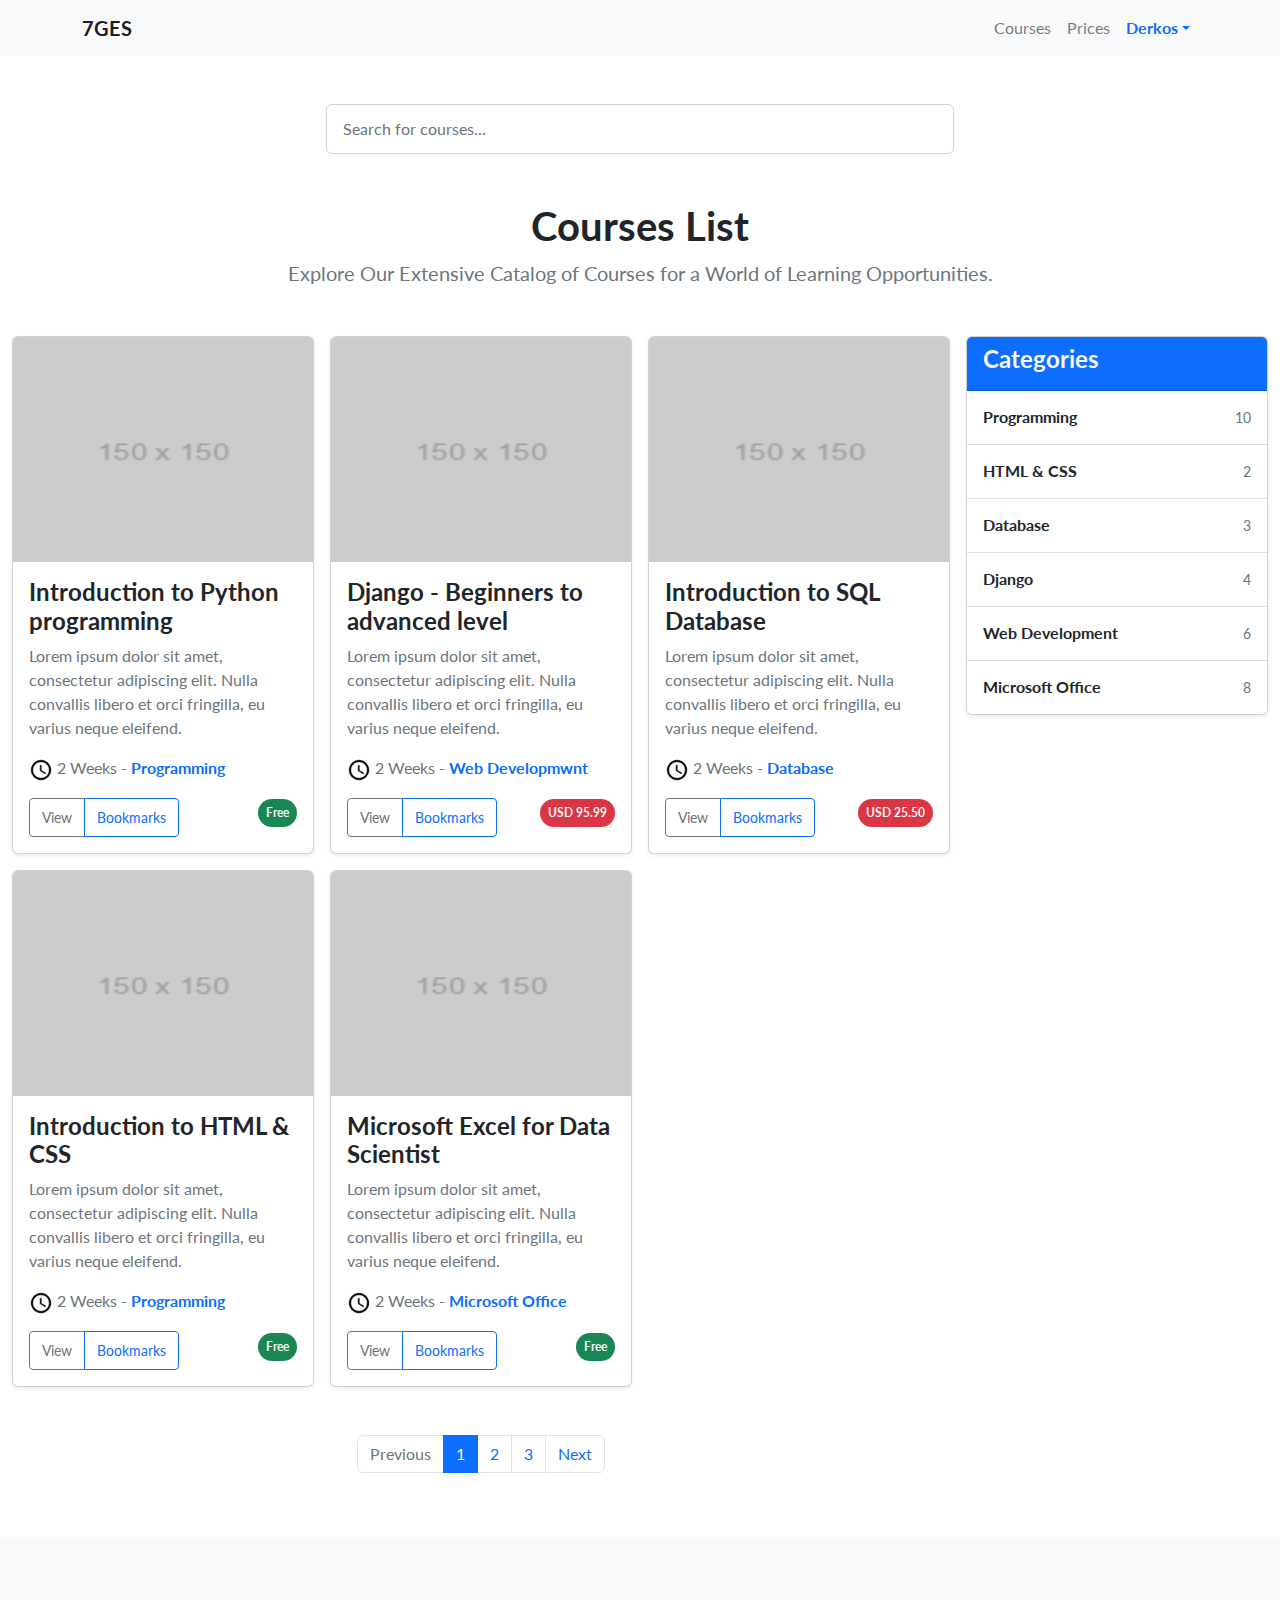
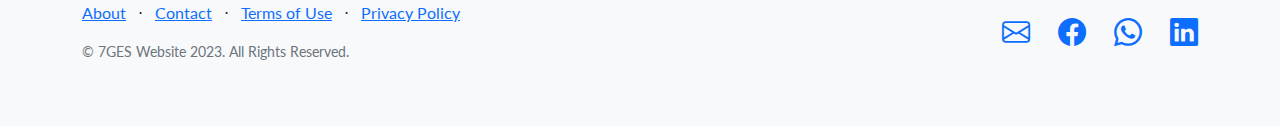
==== bookmarks.html @ f91cdd7c "first commit" ====
<!DOCTYPE html>
<html lang="en">
    <head>
        <meta charset="utf-8" />
        <meta name="viewport" content="width=device-width, initial-scale=1, shrink-to-fit=no" />
        <meta name="description" content="" />
        <meta name="author" content="" />
        <title>7GES - Bookmarks</title>
        <!-- Favicon-->
        <link rel="icon" type="image/x-icon" href="static/assets/favicon.jpg" />
        <!-- Bootstrap icons-->
        <link href="https://cdn.jsdelivr.net/npm/bootstrap-icons@1.5.0/font/bootstrap-icons.css" rel="stylesheet" type="text/css" />
        <!-- Google fonts-->
        <link href="https://fonts.googleapis.com/css?family=Lato:300,400,700,300italic,400italic,700italic" rel="stylesheet" type="text/css" />
        <!-- Core theme CSS (includes Bootstrap)-->
        <link href="static/css/styles.css" rel="stylesheet" />
        <link href="static/css/custom.css" rel="stylesheet" />
    </head>
    <body>
        <!-- Responsive navbar-->
        <nav class="navbar navbar-expand-lg navbar-light bg-light bg-gradient static-top">
            <div class="container">
                <a class="navbar-brand fw-bold" href="index.html">7GES</a>
                <button class="navbar-toggler" type="button" data-bs-toggle="collapse" data-bs-target="#navbarSupportedContent" aria-controls="navbarSupportedContent" aria-expanded="false" aria-label="Toggle navigation"><span class="navbar-toggler-icon"></span></button>
                <div class="collapse navbar-collapse" id="navbarSupportedContent">
                    <ul class="navbar-nav ms-auto mb-2 mb-lg-0">
                        <li class="nav-item"><a class="nav-link" href="courses.html">Courses</a></li>
                        <li class="nav-item"><a class="nav-link" href="#">Prices</a></li>
                        <li class="nav-item dropdown">
                            <a class="nav-link dropdown-toggle text-primary fw-bold" id="navbarDropdown" href="#" role="button" data-bs-toggle="dropdown" aria-expanded="false">Derkos</a>

                            <ul class="dropdown-menu dropdown-menu-end" aria-labelledby="navbarDropdown">
                                <li><a class="dropdown-item" href="profile.html">Profile</a></li>
                                <li><a class="dropdown-item" href="bookmarks.html">Bookmarks</a></li>
                                <li><a class="dropdown-item" href="#">Change Password</a></li>
                                <li><hr class="dropdown-divider" /></li>
                                <li><a class="dropdown-item text-danger" href="#">Logout</a></li>
                            </ul>
                        </li>
                    </ul>
                </div>
            </div>
        </nav>
        <!-- Page content-->
        <div class="container-fluid py-5 bg-body-tertiary">
            <div class="col-lg-6 mx-auto">
                <form class="form-group">
                    <!-- <div class="row"> -->
                        <!-- <div class="col"> -->
                            <input class="form-control form-control" type="search" placeholder="Search for courses..."/>
                        <!-- </div> -->
                        <!-- <div class="col-auto"><button class="btn btn-primary" type="submit">Search</button></div> -->
                    <!-- </div> -->
                </form>
            </div>

            <div class="text-sm-start text-lg-center my-5">
                <h1>Courses List</h1>
                <p class="lead fw-normal text-muted">Explore Our Extensive Catalog of Courses for a World of Learning Opportunities.</p>
            </div>

            <div class="row row-cols-1 row-cols-sm-1 row-cols-md-2 g-3">
                <div class="col-md-9">
                    <div class="row row-cols-1 row-cols-sm-2 row-cols-md-3 g-3 mb-5">
                        <div class="col">
                            <div class="card shadow-sm card-border-bottom">
                                <div class="card-img">
                                    <img class="bd-placeholder-img card-img-top" style="height: 225px;width: 100%;" src="static/assets/img/placeholder.png">
                                </div>
                                <div class="card-body">
                                    <h3 class="card-title h4">
                                        Introduction to Python programming
                                    </h3>
                                    <p class="card-text text-muted">Lorem ipsum dolor sit amet, consectetur adipiscing elit. Nulla convallis libero et orci fringilla, eu varius neque eleifend.</p>

                                    <p class="card-text text-muted">
                                        <img class="rounded-circle me-1" style="height: 24px;width: 24px;" src="static/assets/img/clock.png">2 Weeks &dash; <span class="text-primary fw-bold">Programming</span>
                                    </p>
                                    <div class="d-flex justify-content-between align-items-center">
                                        <div class="btn-group">
                                            <a href="detail.html" type="button" class="btn btn-sm btn-outline-secondary">View</a>

                                            <a href="bookmarks.html" type="button" class="btn btn-sm btn-outline-primary">Bookmarks</a>
                                        </div>
                                        <small class="badge rounded-pill text-light bg-success p-2 h6">Free</small>
                                    </div>
                                </div>
                            </div>
                        </div>
                        <div class="col">
                            <div class="card shadow-sm card-border-bottom">
                                <div class="card-img">
                                    <img class="bd-placeholder-img card-img-top" style="height: 225px;width: 100%;" src="static/assets/img/placeholder.png">
                                </div>
                                <div class="card-body">
                                    <h3 class="card-title h4">
                                        Django - Beginners to advanced level
                                    </h3>
                                    <p class="card-text text-muted">Lorem ipsum dolor sit amet, consectetur adipiscing elit. Nulla convallis libero et orci fringilla, eu varius neque eleifend.</p>

                                    <p class="card-text text-muted">
                                        <img class="rounded-circle me-1" style="height: 24px;width: 24px;" src="static/assets/img/clock.png">2 Weeks &dash; <span class="text-primary fw-bold">Web Developmwnt</span>
                                    </p>
                                    <div class="d-flex justify-content-between align-items-center">
                                        <div class="btn-group">
                                            <a href="detail.html" type="button" class="btn btn-sm btn-outline-secondary">View</a>

                                            <a href="bookmarks.html" type="button" class="btn btn-sm btn-outline-primary">Bookmarks</a>
                                        </div>
                                        <small class="badge rounded-pill text-light bg-danger p-2 h6">USD 95.99</small>
                                    </div>
                                </div>
                            </div>
                        </div>
                        <div class="col">
                            <div class="card shadow-sm card-border-bottom">
                                <div class="card-img">
                                    <img class="bd-placeholder-img card-img-top" style="height: 225px;width: 100%;" src="static/assets/img/placeholder.png">
                                </div>
                                <div class="card-body">
                                    <h3 class="card-title h4">
                                        Introduction to SQL Database
                                    </h3>
                                    <p class="card-text text-muted">Lorem ipsum dolor sit amet, consectetur adipiscing elit. Nulla convallis libero et orci fringilla, eu varius neque eleifend.</p>

                                    <p class="card-text text-muted">
                                        <img class="rounded-circle me-1" style="height: 24px;width: 24px;" src="static/assets/img/clock.png">2 Weeks &dash; <span class="text-primary fw-bold">Database</span>
                                    </p>

                                    <div class="d-flex justify-content-between align-items-center">
                                        <div class="btn-group">
                                            <a href="detail.html" type="button" class="btn btn-sm btn-outline-secondary">View</a>

                                            <a href="bookmarks.html" type="button" class="btn btn-sm btn-outline-primary">Bookmarks</a>
                                        </div>
                                        <small class="badge rounded-pill text-light bg-danger p-2 h6">USD 25.50</small>
                                    </div>
                                </div>
                            </div>
                        </div>
                        <div class="col">
                            <div class="card shadow-sm card-border-bottom">
                                <div class="card-img">
                                    <img class="bd-placeholder-img card-img-top" style="height: 225px;width: 100%;" src="static/assets/img/placeholder.png">
                                </div>
                                <div class="card-body">
                                    <h3 class="card-title h4">
                                        Introduction to HTML & CSS
                                    </h3>
                                    <p class="card-text text-muted">Lorem ipsum dolor sit amet, consectetur adipiscing elit. Nulla convallis libero et orci fringilla, eu varius neque eleifend.</p>

                                    <p class="card-text text-muted">
                                        <img class="rounded-circle me-1" style="height: 24px;width: 24px;" src="static/assets/img/clock.png">2 Weeks &dash; <span class="text-primary fw-bold">Programming</span>
                                    </p>

                                    <div class="d-flex justify-content-between align-items-center">
                                        <div class="btn-group">
                                            <a href="detail.html" type="button" class="btn btn-sm btn-outline-secondary">View</a>

                                            <a href="bookmarks.html" type="button" class="btn btn-sm btn-outline-primary">Bookmarks</a>
                                        </div>
                                        <small class="badge rounded-pill text-light bg-success p-2 h6">Free</small>
                                    </div>
                                </div>
                            </div>
                        </div>
                        <div class="col">
                            <div class="card shadow-sm card-border-bottom">
                                <div class="card-img">
                                    <img class="bd-placeholder-img card-img-top" style="height: 225px;width: 100%;" src="static/assets/img/placeholder.png">
                                </div>
                                <div class="card-body">
                                    <h3 class="card-title h4">
                                        Microsoft Excel for Data Scientist
                                    </h3>
                                    <p class="card-text text-muted">Lorem ipsum dolor sit amet, consectetur adipiscing elit. Nulla convallis libero et orci fringilla, eu varius neque eleifend.</p>

                                    <p class="card-text text-muted">
                                        <img class="rounded-circle me-1" style="height: 24px;width: 24px;" src="static/assets/img/clock.png">2 Weeks &dash; <span class="text-primary fw-bold">Microsoft Office</span>
                                    </p>

                                    <div class="d-flex justify-content-between align-items-center">
                                        <div class="btn-group">
                                            <a href="detail.html" type="button" class="btn btn-sm btn-outline-secondary">View</a>

                                            <a href="bookmarks.html" type="button" class="btn btn-sm btn-outline-primary">Bookmarks</a>
                                        </div>
                                        <small class="badge rounded-pill text-light bg-success p-2 h6">Free</small>
                                    </div>
                                </div>
                            </div>
                        </div>
                    </div>

                    <!-- Pagination -->
                    <nav aria-label="Page navigation example">
                        <ul class="pagination justify-content-center">
                            <li class="page-item disabled"><a class="page-link">Previous</a></li>
                            <li class="page-item active"><a class="page-link" href="#">1</a></li>
                            <li class="page-item"><a class="page-link" href="#">2</a></li>
                            <li class="page-item"><a class="page-link" href="#">3</a></li>
                            <li class="page-item"><a class="page-link" href="#">Next</a></li>
                        </ul>
                    </nav>
                </div>

                <div class="col-md-3">
                    <div class="card shadow-sm card-border-bottom">
                        <div class="card-header bg-primary text-light">
                            <h4 class="card-title">Categories</h4>
                        </div>
                        <div class="list-group list-group-flush">
                            <a href="#" class="list-group-item list-group-item-action d-flex gap-3 py-3" aria-current="true">
                                <div class="d-flex gap-2 w-100 justify-content-between">
                                    <h6 class="mb-0">Programming</h6>
                                    <small class="text-muted">10</small>
                                </div>
                            </a>

                            <a href="#" class="list-group-item list-group-item-action d-flex gap-3 py-3" aria-current="true">
                                <div class="d-flex gap-2 w-100 justify-content-between">
                                    <h6 class="mb-0">HTML & CSS</h6>
                                    <small class="text-muted">2</small>
                                </div>
                            </a>

                            <a href="#" class="list-group-item list-group-item-action d-flex gap-3 py-3" aria-current="true">
                                <div class="d-flex gap-2 w-100 justify-content-between">
                                    <h6 class="mb-0">Database</h6>
                                    <small class="text-muted">3</small>
                                </div>
                            </a>

                            <a href="#" class="list-group-item list-group-item-action d-flex gap-3 py-3" aria-current="true">
                                <div class="d-flex gap-2 w-100 justify-content-between">
                                    <h6 class="mb-0">Django</h6>
                                    <small class="text-muted">4</small>
                                </div>
                            </a>

                            <a href="#" class="list-group-item list-group-item-action d-flex gap-3 py-3" aria-current="true">
                                <div class="d-flex gap-2 w-100 justify-content-between">
                                    <h6 class="mb-0">Web Development</h6>
                                    <small class="text-muted">6</small>
                                </div>
                            </a>

                            <a href="#" class="list-group-item list-group-item-action d-flex gap-3 py-3" aria-current="true">
                                <div class="d-flex gap-2 w-100 justify-content-between">
                                    <h6 class="mb-0">Microsoft Office</h6>
                                    <small class="text-muted">8</small>
                                </div>
                            </a>
                        </div>
                    </div>
                </div>
            </div>
        </div> 
        <!-- Footer-->
        <footer class="footer bg-light">
            <div class="container">
                <div class="row">
                    <div class="col-lg-6 h-100 text-center text-lg-start my-auto">
                        <ul class="list-inline mb-3">
                            <li class="list-inline-item"><a href="#!">About</a></li>
                            <li class="list-inline-item">⋅</li>
                            <li class="list-inline-item"><a href="#!">Contact</a></li>
                            <li class="list-inline-item">⋅</li>
                            <li class="list-inline-item"><a href="#!">Terms of Use</a></li>
                            <li class="list-inline-item">⋅</li>
                            <li class="list-inline-item"><a href="#!">Privacy Policy</a></li>
                        </ul>
                        <p class="text-muted small mb-4 mb-lg-0">&copy; 7GES Website 2023. All Rights Reserved.</p>
                    </div>
                    <div class="col-lg-6 h-100 text-center text-lg-end my-auto">
                        <ul class="list-inline mb-0">
                            <li class="list-inline-item me-4">
                                <a href="#!"><i class="bi-envelope fs-3"></i></a>
                            </li>
                            <li class="list-inline-item me-4">
                                <a href="#!"><i class="bi-facebook fs-3"></i></a>
                            </li>
                            <li class="list-inline-item me-4">
                                <a href="#!"><i class="bi-whatsapp fs-3"></i></a>
                            </li>
                            <li class="list-inline-item">
                                <a href="#!"><i class="bi-linkedin fs-3"></i></a>
                            </li>
                        </ul>
                    </div>
                </div>
            </div>
        </footer>
        <!-- Bootstrap core JS-->
        <script src="https://cdn.jsdelivr.net/npm/bootstrap@5.2.3/dist/js/bootstrap.bundle.min.js"></script>
        <!-- Core theme JS-->
        <script src="static/js/scripts.js"></script>
        <!-- * * * * * * * * * * * * * * * * * * * * * * * * * * * * * * * * * * * * * * * *-->
        <!-- * *                               SB Forms JS                               * *-->
        <!-- * * Activate your form at https://startbootstrap.com/solution/contact-forms * *-->
        <!-- * * * * * * * * * * * * * * * * * * * * * * * * * * * * * * * * * * * * * * * *-->
        <script src="https://cdn.startbootstrap.com/sb-forms-latest.js"></script>
    </body>
</html>
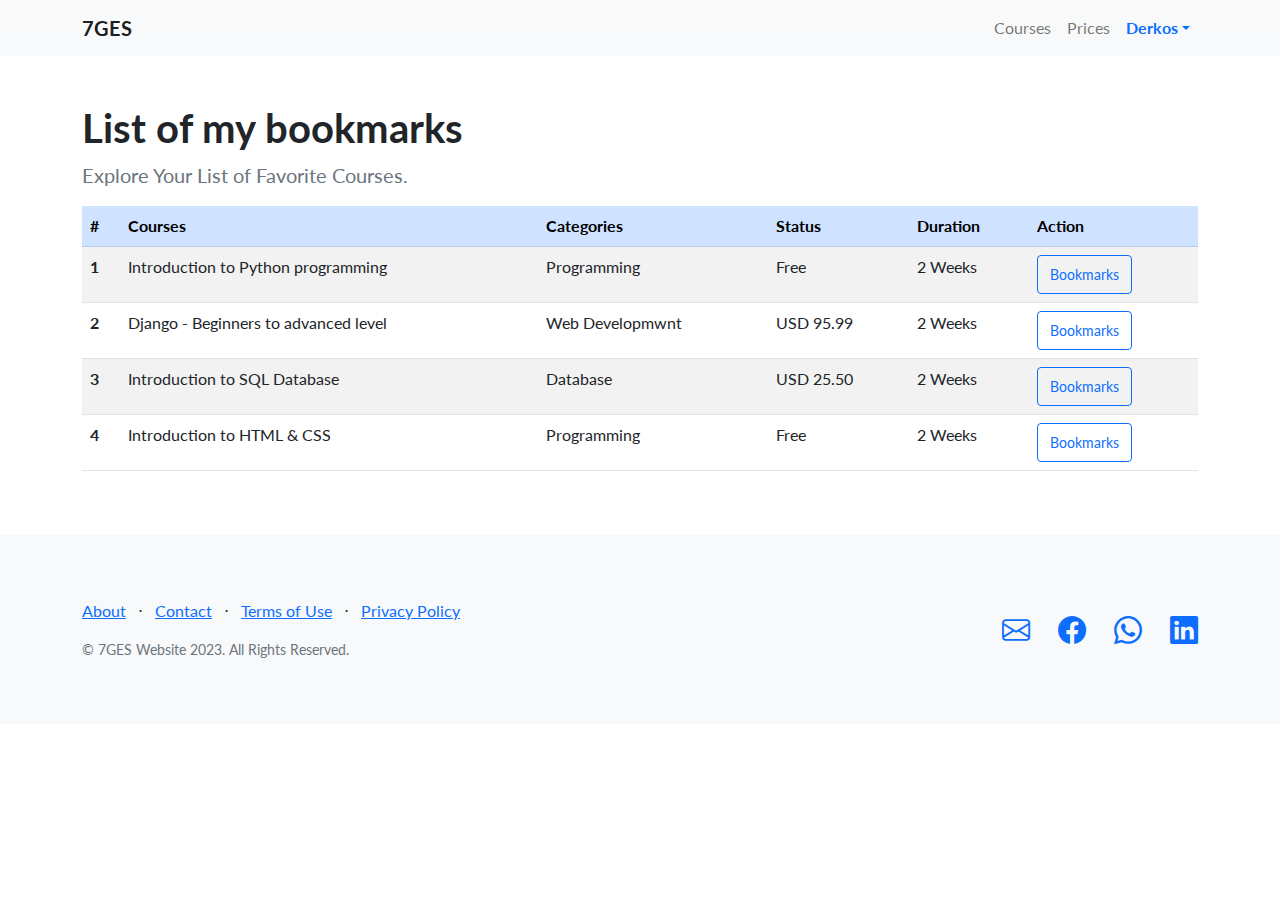
==== commit cd445c15: "Update images and improve UI" ====
--- a/bookmarks.html
+++ b/bookmarks.html
@@ -14,7 +14,7 @@
         <link href="https://fonts.googleapis.com/css?family=Lato:300,400,700,300italic,400italic,700italic" rel="stylesheet" type="text/css" />
         <!-- Core theme CSS (includes Bootstrap)-->
         <link href="static/css/styles.css" rel="stylesheet" />
-        <link href="static/css/custom.css" rel="stylesheet" />
+        <link rel="stylesheet" type="text/css" href="static/css/custom.css">
     </head>
     <body>
         <!-- Responsive navbar-->
@@ -42,217 +42,60 @@
             </div>
         </nav>
         <!-- Page content-->
-        <div class="container-fluid py-5 bg-body-tertiary">
-            <div class="col-lg-6 mx-auto">
-                <form class="form-group">
-                    <!-- <div class="row"> -->
-                        <!-- <div class="col"> -->
-                            <input class="form-control form-control" type="search" placeholder="Search for courses..."/>
-                        <!-- </div> -->
-                        <!-- <div class="col-auto"><button class="btn btn-primary" type="submit">Search</button></div> -->
-                    <!-- </div> -->
-                </form>
-            </div>
-
-            <div class="text-sm-start text-lg-center my-5">
-                <h1>Courses List</h1>
-                <p class="lead fw-normal text-muted">Explore Our Extensive Catalog of Courses for a World of Learning Opportunities.</p>
+        <div class="container py-5 bg-body-tertiary">
+            <div class="text-sm-start text-lg-start mb-3">
+                <h1>List of my bookmarks</h1>
+                <p class="lead fw-normal text-muted">Explore Your List of Favorite Courses.</p>
             </div>
 
             <div class="row row-cols-1 row-cols-sm-1 row-cols-md-2 g-3">
-                <div class="col-md-9">
-                    <div class="row row-cols-1 row-cols-sm-2 row-cols-md-3 g-3 mb-5">
-                        <div class="col">
-                            <div class="card shadow-sm card-border-bottom">
-                                <div class="card-img">
-                                    <img class="bd-placeholder-img card-img-top" style="height: 225px;width: 100%;" src="static/assets/img/placeholder.png">
-                                </div>
-                                <div class="card-body">
-                                    <h3 class="card-title h4">
-                                        Introduction to Python programming
-                                    </h3>
-                                    <p class="card-text text-muted">Lorem ipsum dolor sit amet, consectetur adipiscing elit. Nulla convallis libero et orci fringilla, eu varius neque eleifend.</p>
-
-                                    <p class="card-text text-muted">
-                                        <img class="rounded-circle me-1" style="height: 24px;width: 24px;" src="static/assets/img/clock.png">2 Weeks &dash; <span class="text-primary fw-bold">Programming</span>
-                                    </p>
-                                    <div class="d-flex justify-content-between align-items-center">
-                                        <div class="btn-group">
-                                            <a href="detail.html" type="button" class="btn btn-sm btn-outline-secondary">View</a>
-
-                                            <a href="bookmarks.html" type="button" class="btn btn-sm btn-outline-primary">Bookmarks</a>
-                                        </div>
-                                        <small class="badge rounded-pill text-light bg-success p-2 h6">Free</small>
-                                    </div>
-                                </div>
-                            </div>
-                        </div>
-                        <div class="col">
-                            <div class="card shadow-sm card-border-bottom">
-                                <div class="card-img">
-                                    <img class="bd-placeholder-img card-img-top" style="height: 225px;width: 100%;" src="static/assets/img/placeholder.png">
-                                </div>
-                                <div class="card-body">
-                                    <h3 class="card-title h4">
-                                        Django - Beginners to advanced level
-                                    </h3>
-                                    <p class="card-text text-muted">Lorem ipsum dolor sit amet, consectetur adipiscing elit. Nulla convallis libero et orci fringilla, eu varius neque eleifend.</p>
-
-                                    <p class="card-text text-muted">
-                                        <img class="rounded-circle me-1" style="height: 24px;width: 24px;" src="static/assets/img/clock.png">2 Weeks &dash; <span class="text-primary fw-bold">Web Developmwnt</span>
-                                    </p>
-                                    <div class="d-flex justify-content-between align-items-center">
-                                        <div class="btn-group">
-                                            <a href="detail.html" type="button" class="btn btn-sm btn-outline-secondary">View</a>
-
-                                            <a href="bookmarks.html" type="button" class="btn btn-sm btn-outline-primary">Bookmarks</a>
-                                        </div>
-                                        <small class="badge rounded-pill text-light bg-danger p-2 h6">USD 95.99</small>
-                                    </div>
-                                </div>
-                            </div>
-                        </div>
-                        <div class="col">
-                            <div class="card shadow-sm card-border-bottom">
-                                <div class="card-img">
-                                    <img class="bd-placeholder-img card-img-top" style="height: 225px;width: 100%;" src="static/assets/img/placeholder.png">
-                                </div>
-                                <div class="card-body">
-                                    <h3 class="card-title h4">
-                                        Introduction to SQL Database
-                                    </h3>
-                                    <p class="card-text text-muted">Lorem ipsum dolor sit amet, consectetur adipiscing elit. Nulla convallis libero et orci fringilla, eu varius neque eleifend.</p>
-
-                                    <p class="card-text text-muted">
-                                        <img class="rounded-circle me-1" style="height: 24px;width: 24px;" src="static/assets/img/clock.png">2 Weeks &dash; <span class="text-primary fw-bold">Database</span>
-                                    </p>
-
-                                    <div class="d-flex justify-content-between align-items-center">
-                                        <div class="btn-group">
-                                            <a href="detail.html" type="button" class="btn btn-sm btn-outline-secondary">View</a>
-
-                                            <a href="bookmarks.html" type="button" class="btn btn-sm btn-outline-primary">Bookmarks</a>
-                                        </div>
-                                        <small class="badge rounded-pill text-light bg-danger p-2 h6">USD 25.50</small>
-                                    </div>
-                                </div>
-                            </div>
-                        </div>
-                        <div class="col">
-                            <div class="card shadow-sm card-border-bottom">
-                                <div class="card-img">
-                                    <img class="bd-placeholder-img card-img-top" style="height: 225px;width: 100%;" src="static/assets/img/placeholder.png">
-                                </div>
-                                <div class="card-body">
-                                    <h3 class="card-title h4">
-                                        Introduction to HTML & CSS
-                                    </h3>
-                                    <p class="card-text text-muted">Lorem ipsum dolor sit amet, consectetur adipiscing elit. Nulla convallis libero et orci fringilla, eu varius neque eleifend.</p>
-
-                                    <p class="card-text text-muted">
-                                        <img class="rounded-circle me-1" style="height: 24px;width: 24px;" src="static/assets/img/clock.png">2 Weeks &dash; <span class="text-primary fw-bold">Programming</span>
-                                    </p>
-
-                                    <div class="d-flex justify-content-between align-items-center">
-                                        <div class="btn-group">
-                                            <a href="detail.html" type="button" class="btn btn-sm btn-outline-secondary">View</a>
-
-                                            <a href="bookmarks.html" type="button" class="btn btn-sm btn-outline-primary">Bookmarks</a>
-                                        </div>
-                                        <small class="badge rounded-pill text-light bg-success p-2 h6">Free</small>
-                                    </div>
-                                </div>
-                            </div>
-                        </div>
-                        <div class="col">
-                            <div class="card shadow-sm card-border-bottom">
-                                <div class="card-img">
-                                    <img class="bd-placeholder-img card-img-top" style="height: 225px;width: 100%;" src="static/assets/img/placeholder.png">
-                                </div>
-                                <div class="card-body">
-                                    <h3 class="card-title h4">
-                                        Microsoft Excel for Data Scientist
-                                    </h3>
-                                    <p class="card-text text-muted">Lorem ipsum dolor sit amet, consectetur adipiscing elit. Nulla convallis libero et orci fringilla, eu varius neque eleifend.</p>
-
-                                    <p class="card-text text-muted">
-                                        <img class="rounded-circle me-1" style="height: 24px;width: 24px;" src="static/assets/img/clock.png">2 Weeks &dash; <span class="text-primary fw-bold">Microsoft Office</span>
-                                    </p>
-
-                                    <div class="d-flex justify-content-between align-items-center">
-                                        <div class="btn-group">
-                                            <a href="detail.html" type="button" class="btn btn-sm btn-outline-secondary">View</a>
-
-                                            <a href="bookmarks.html" type="button" class="btn btn-sm btn-outline-primary">Bookmarks</a>
-                                        </div>
-                                        <small class="badge rounded-pill text-light bg-success p-2 h6">Free</small>
-                                    </div>
-                                </div>
-                            </div>
-                        </div>
-                    </div>
-
-                    <!-- Pagination -->
-                    <nav aria-label="Page navigation example">
-                        <ul class="pagination justify-content-center">
-                            <li class="page-item disabled"><a class="page-link">Previous</a></li>
-                            <li class="page-item active"><a class="page-link" href="#">1</a></li>
-                            <li class="page-item"><a class="page-link" href="#">2</a></li>
-                            <li class="page-item"><a class="page-link" href="#">3</a></li>
-                            <li class="page-item"><a class="page-link" href="#">Next</a></li>
-                        </ul>
-                    </nav>
-                </div>
-
-                <div class="col-md-3">
-                    <div class="card shadow-sm card-border-bottom">
-                        <div class="card-header bg-primary text-light">
-                            <h4 class="card-title">Categories</h4>
-                        </div>
-                        <div class="list-group list-group-flush">
-                            <a href="#" class="list-group-item list-group-item-action d-flex gap-3 py-3" aria-current="true">
-                                <div class="d-flex gap-2 w-100 justify-content-between">
-                                    <h6 class="mb-0">Programming</h6>
-                                    <small class="text-muted">10</small>
-                                </div>
-                            </a>
-
-                            <a href="#" class="list-group-item list-group-item-action d-flex gap-3 py-3" aria-current="true">
-                                <div class="d-flex gap-2 w-100 justify-content-between">
-                                    <h6 class="mb-0">HTML & CSS</h6>
-                                    <small class="text-muted">2</small>
-                                </div>
-                            </a>
-
-                            <a href="#" class="list-group-item list-group-item-action d-flex gap-3 py-3" aria-current="true">
-                                <div class="d-flex gap-2 w-100 justify-content-between">
-                                    <h6 class="mb-0">Database</h6>
-                                    <small class="text-muted">3</small>
-                                </div>
-                            </a>
-
-                            <a href="#" class="list-group-item list-group-item-action d-flex gap-3 py-3" aria-current="true">
-                                <div class="d-flex gap-2 w-100 justify-content-between">
-                                    <h6 class="mb-0">Django</h6>
-                                    <small class="text-muted">4</small>
-                                </div>
-                            </a>
-
-                            <a href="#" class="list-group-item list-group-item-action d-flex gap-3 py-3" aria-current="true">
-                                <div class="d-flex gap-2 w-100 justify-content-between">
-                                    <h6 class="mb-0">Web Development</h6>
-                                    <small class="text-muted">6</small>
-                                </div>
-                            </a>
-
-                            <a href="#" class="list-group-item list-group-item-action d-flex gap-3 py-3" aria-current="true">
-                                <div class="d-flex gap-2 w-100 justify-content-between">
-                                    <h6 class="mb-0">Microsoft Office</h6>
-                                    <small class="text-muted">8</small>
-                                </div>
-                            </a>
-                        </div>
-                    </div>
+                <div class="col-md-12 table-responsive">
+                    <table class="table table-striped">
+                        <thead class="table-primary">
+                            <tr>
+                                <th scope="col">#</th>
+                                <th scope="col">Courses</th>
+                                <th scope="col">Categories</th>
+                                <th scope="col">Status</th>
+                                <th scope="col">Duration</th>
+                                <th scope="col">Action</th>
+                            </tr>
+                        </thead>
+                        <tbody>
+                            <tr>
+                                <th scope="row">1</th>
+                                <td>Introduction to Python programming</td>
+                                <td>Programming</td>
+                                <td>Free</td>
+                                <td>2 Weeks</td>
+                                <td><a href="bookmarks.html" type="button" class="btn btn-sm btn-outline-primary">Bookmarks</a></td>
+                            </tr>
+                            <tr>
+                                <th scope="row">2</th>
+                                <td>Django - Beginners to advanced level</td>
+                                <td>Web Developmwnt</td>
+                                <td>USD 95.99</td>
+                                <td>2 Weeks</td>
+                                <td><a href="bookmarks.html" type="button" class="btn btn-sm btn-outline-primary">Bookmarks</a></td>
+                            </tr>
+                            <tr>
+                                <th scope="row">3</th>
+                                <td>Introduction to SQL Database</td>
+                                <td>Database</td>
+                                <td>USD 25.50</td>
+                                <td>2 Weeks</td>
+                                <td><a href="bookmarks.html" type="button" class="btn btn-sm btn-outline-primary">Bookmarks</a></td>
+                            </tr>
+                            <tr>
+                                <th scope="row">4</th>
+                                <td>Introduction to HTML & CSS</td>
+                                <td>Programming</td>
+                                <td>Free</td>
+                                <td>2 Weeks</td>
+                                <td><a href="bookmarks.html" type="button" class="btn btn-sm btn-outline-primary">Bookmarks</a></td>
+                            </tr>
+                        </tbody>
+                    </table>
                 </div>
             </div>
         </div> 
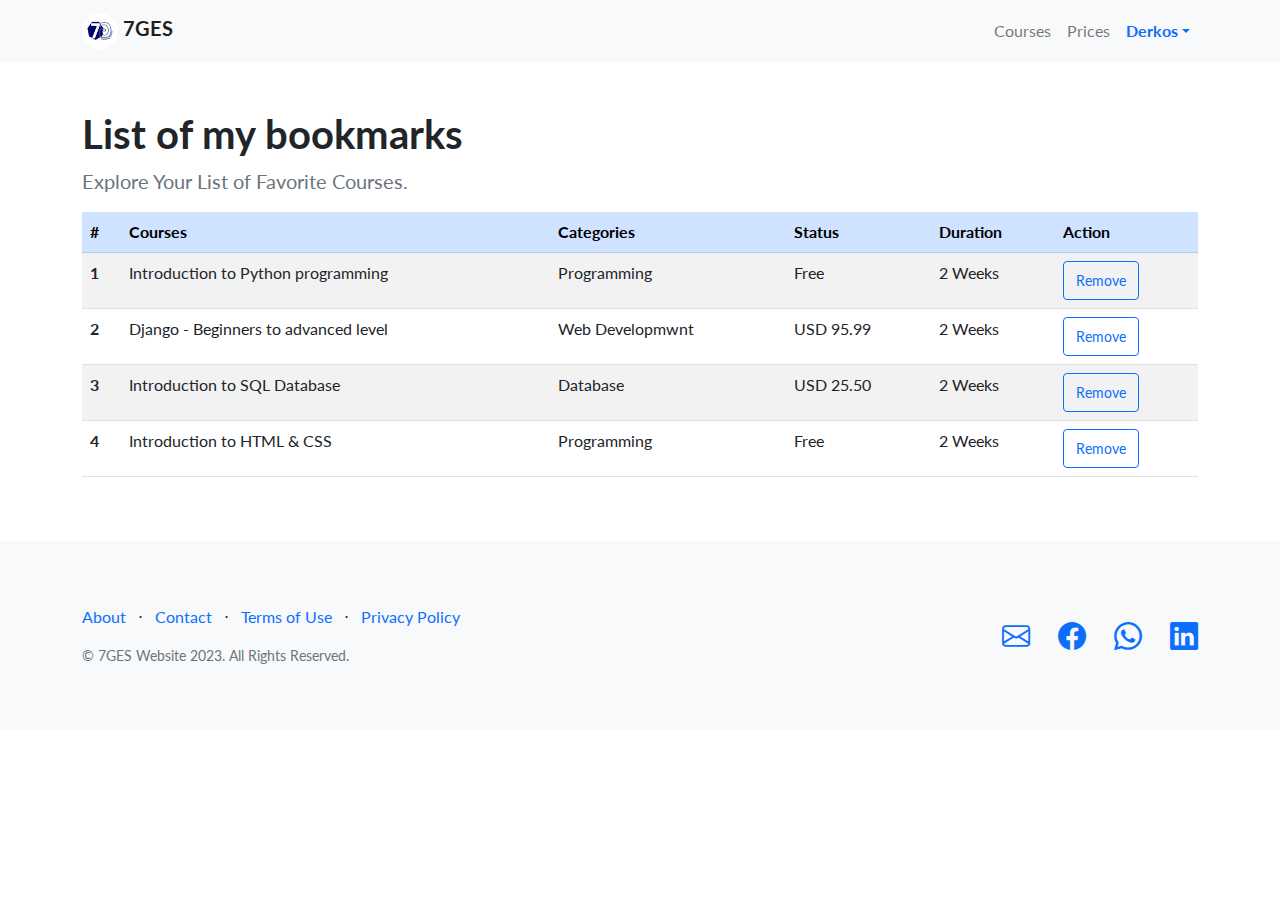
==== commit fd4bfcee: "Update detail page, and add icons and logo" ====
--- a/bookmarks.html
+++ b/bookmarks.html
@@ -14,14 +14,16 @@
         <link href="https://fonts.googleapis.com/css?family=Lato:300,400,700,300italic,400italic,700italic" rel="stylesheet" type="text/css" />
         <!-- Core theme CSS (includes Bootstrap)-->
         <link href="static/css/styles.css" rel="stylesheet" />
-        <link rel="stylesheet" type="text/css" href="static/css/custom.css">
     </head>
     <body>
         <!-- Responsive navbar-->
         <nav class="navbar navbar-expand-lg navbar-light bg-light bg-gradient static-top">
             <div class="container">
-                <a class="navbar-brand fw-bold" href="index.html">7GES</a>
+                <a class="navbar-brand fw-bold" href="index.html">
+                    <img class="logo" src="static/assets/logo.jpg">7GES
+                </a>
                 <button class="navbar-toggler" type="button" data-bs-toggle="collapse" data-bs-target="#navbarSupportedContent" aria-controls="navbarSupportedContent" aria-expanded="false" aria-label="Toggle navigation"><span class="navbar-toggler-icon"></span></button>
+
                 <div class="collapse navbar-collapse" id="navbarSupportedContent">
                     <ul class="navbar-nav ms-auto mb-2 mb-lg-0">
                         <li class="nav-item"><a class="nav-link" href="courses.html">Courses</a></li>
@@ -68,7 +70,7 @@
                                 <td>Programming</td>
                                 <td>Free</td>
                                 <td>2 Weeks</td>
-                                <td><a href="bookmarks.html" type="button" class="btn btn-sm btn-outline-primary">Bookmarks</a></td>
+                                <td><a href="bookmarks.html" type="button" class="btn btn-sm btn-outline-primary">Remove</a></td>
                             </tr>
                             <tr>
                                 <th scope="row">2</th>
@@ -76,7 +78,7 @@
                                 <td>Web Developmwnt</td>
                                 <td>USD 95.99</td>
                                 <td>2 Weeks</td>
-                                <td><a href="bookmarks.html" type="button" class="btn btn-sm btn-outline-primary">Bookmarks</a></td>
+                                <td><a href="bookmarks.html" type="button" class="btn btn-sm btn-outline-primary">Remove</a></td>
                             </tr>
                             <tr>
                                 <th scope="row">3</th>
@@ -84,7 +86,7 @@
                                 <td>Database</td>
                                 <td>USD 25.50</td>
                                 <td>2 Weeks</td>
-                                <td><a href="bookmarks.html" type="button" class="btn btn-sm btn-outline-primary">Bookmarks</a></td>
+                                <td><a href="bookmarks.html" type="button" class="btn btn-sm btn-outline-primary">Remove</a></td>
                             </tr>
                             <tr>
                                 <th scope="row">4</th>
@@ -92,7 +94,7 @@
                                 <td>Programming</td>
                                 <td>Free</td>
                                 <td>2 Weeks</td>
-                                <td><a href="bookmarks.html" type="button" class="btn btn-sm btn-outline-primary">Bookmarks</a></td>
+                                <td><a href="bookmarks.html" type="button" class="btn btn-sm btn-outline-primary">Remove</a></td>
                             </tr>
                         </tbody>
                     </table>
